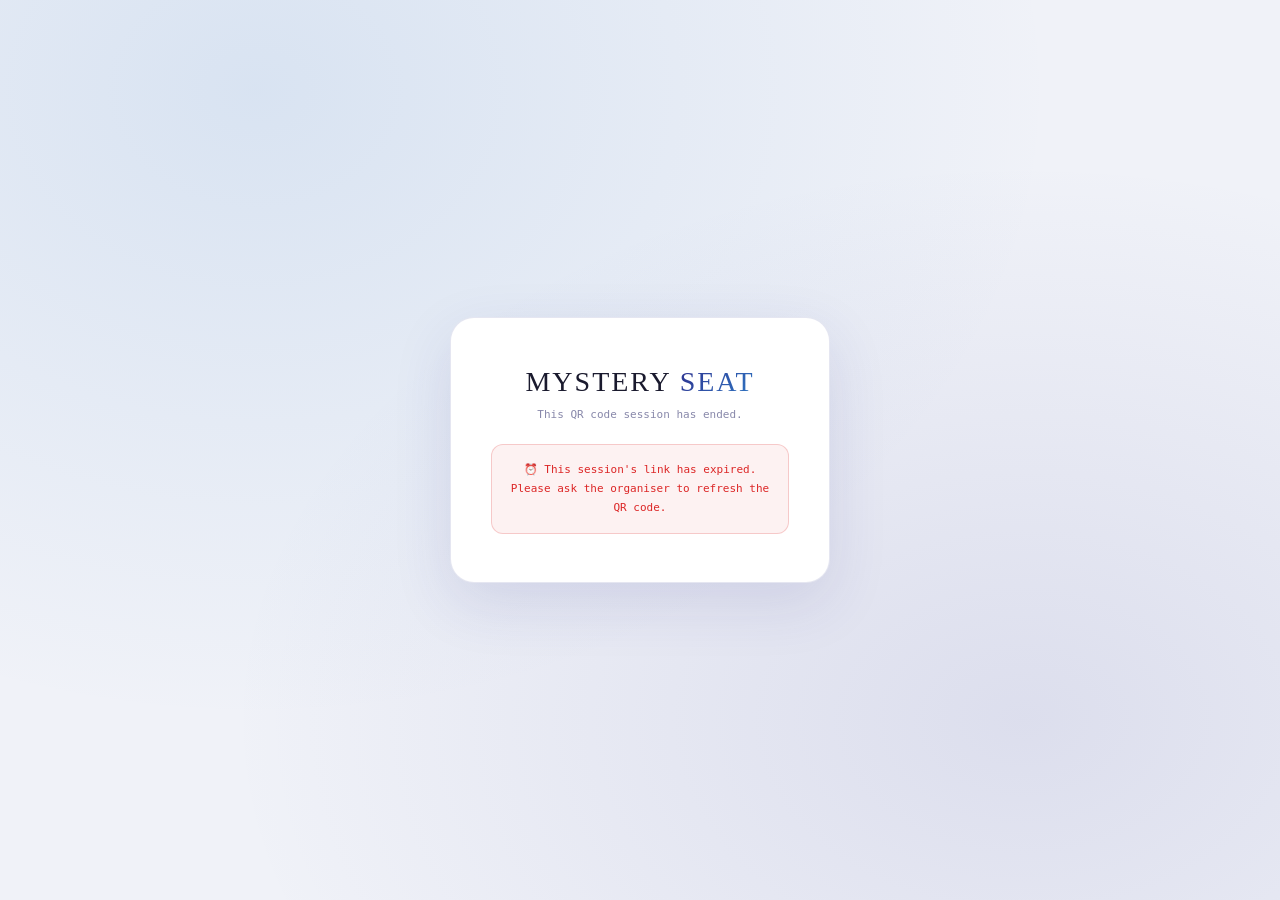
==== go.html @ 0a597416 "Create go.html" ====
<!DOCTYPE html>
<html lang="en">
<head>
<meta charset="UTF-8">
<meta name="viewport" content="width=device-width, initial-scale=1.0">
<title>Mystery Seat — Redirecting…</title>
<style>
  *, *::before, *::after { box-sizing: border-box; margin: 0; padding: 0; }
  body {
    font-family: 'DM Sans', sans-serif;
    background: #f0f2f8;
    background-image: radial-gradient(ellipse at 20% 10%, rgba(47,120,196,0.12) 0%, transparent 55%),
                      radial-gradient(ellipse at 80% 80%, rgba(46,48,142,0.10) 0%, transparent 55%);
    min-height: 100vh; display: flex; align-items: center; justify-content: center;
    color: #1a1a2e;
  }
  @import url('https://fonts.googleapis.com/css2?family=Bebas+Neue&family=DM+Mono:wght@400;500&family=DM+Sans:wght@400;500&display=swap');
  .box {
    background: #fff; border-radius: 24px; padding: 48px 40px;
    text-align: center; max-width: 380px; width: 100%;
    border: 1px solid rgba(46,48,142,0.12);
    box-shadow: 0 20px 60px rgba(46,48,142,0.12);
  }
  .spinner {
    width: 48px; height: 48px; border-radius: 50%;
    border: 3px solid rgba(46,48,142,0.15);
    border-top-color: #2E308E;
    animation: spin .8s linear infinite;
    margin: 0 auto 24px;
  }
  @keyframes spin { to { transform: rotate(360deg); } }
  .title {
    font-family: 'Bebas Neue', cursive;
    font-size: 28px; letter-spacing: 2px; margin-bottom: 8px;
  }
  .title span { background: linear-gradient(135deg, #2E308E, #2F78C4); -webkit-background-clip: text; -webkit-text-fill-color: transparent; }
  .sub {
    font-family: 'DM Mono', monospace; font-size: 11px;
    color: #8888aa; line-height: 1.7;
  }
  .expired {
    display: none; margin-top: 20px;
    background: rgba(220,38,38,0.06); border: 1px solid rgba(220,38,38,0.2);
    border-radius: 12px; padding: 16px;
    font-family: 'DM Mono', monospace; font-size: 11px;
    color: #dc2626; line-height: 1.7;
  }
</style>
</head>
<body>
<div class="box">
  <div class="spinner"></div>
  <div class="title">MYSTERY <span>SEAT</span></div>
  <div class="sub" id="msg">Checking your access…</div>
  <div class="expired" id="expiredBox">
    ⏰ This session's link has expired.<br>
    Please ask the organiser to refresh the QR code.
  </div>
</div>

<script>
  // ─────────────────────────────────────────────
  // UPDATE THIS LINE EACH SESSION
  // Format: TOKEN_SECRET-YYYYMMDD-AM  or  TOKEN_SECRET-YYYYMMDD-PM
  // AM  = midnight to 1:59 PM
  // PM  = 2:00 PM to midnight
  // ─────────────────────────────────────────────
  const CURRENT_TOKEN = 'msb2026-20260618-AM';
  // ─────────────────────────────────────────────

  const APP_URL = 'index.html'; // path to your main app file

  function redirect() {
    const url = `${APP_URL}?t=${encodeURIComponent(CURRENT_TOKEN)}`;
    document.getElementById('msg').textContent = 'Access granted — loading…';
    setTimeout(() => { window.location.replace(url); }, 600);
  }

  function showExpired() {
    document.querySelector('.spinner').style.display = 'none';
    document.getElementById('msg').textContent = 'This QR code session has ended.';
    document.getElementById('expiredBox').style.display = 'block';
  }

  // Optional: validate token is still current before redirecting
  // so expired go.html files show a friendly message instead of the gate error
  const TOKEN_SECRET = 'msb2026'; // must match index.html
  function getExpectedToken() {
    const now = new Date();
    const y = now.getFullYear();
    const m = String(now.getMonth() + 1).padStart(2, '0');
    const d = String(now.getDate()).padStart(2, '0');
    const slot = now.getHours() < 14 ? 'AM' : 'PM';
    return `${TOKEN_SECRET}-${y}${m}${d}-${slot}`;
  }

  if (CURRENT_TOKEN === getExpectedToken()) {
    redirect();
  } else {
    showExpired();
  }
</script>
</body>
</html>
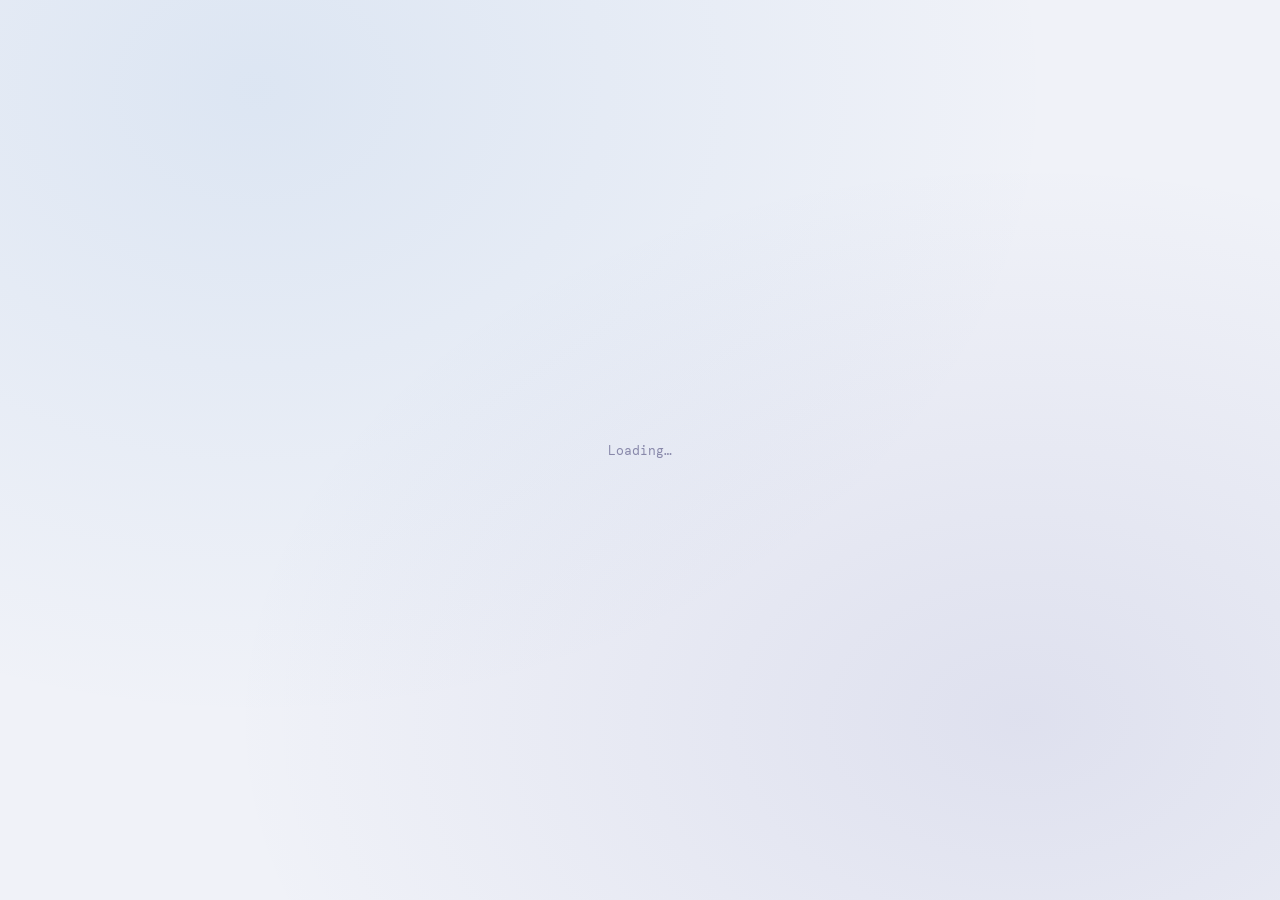
==== commit 5bb69a23: "Update go.html" ====
--- a/go.html
+++ b/go.html
@@ -1,105 +1,81 @@
-
 <!DOCTYPE html>
 <html lang="en">
 <head>
-<meta charset="UTF-8">
-<meta name="viewport" content="width=device-width, initial-scale=1.0">
-<title>Mystery Seat — Redirecting…</title>
-<style>
-  *, *::before, *::after { box-sizing: border-box; margin: 0; padding: 0; }
-  body {
-    font-family: 'DM Sans', sans-serif;
-    background: #f0f2f8;
-    background-image: radial-gradient(ellipse at 20% 10%, rgba(47,120,196,0.12) 0%, transparent 55%),
-                      radial-gradient(ellipse at 80% 80%, rgba(46,48,142,0.10) 0%, transparent 55%);
-    min-height: 100vh; display: flex; align-items: center; justify-content: center;
-    color: #1a1a2e;
-  }
-  @import url('https://fonts.googleapis.com/css2?family=Bebas+Neue&family=DM+Mono:wght@400;500&family=DM+Sans:wght@400;500&display=swap');
-  .box {
-    background: #fff; border-radius: 24px; padding: 48px 40px;
-    text-align: center; max-width: 380px; width: 100%;
-    border: 1px solid rgba(46,48,142,0.12);
-    box-shadow: 0 20px 60px rgba(46,48,142,0.12);
-  }
-  .spinner {
-    width: 48px; height: 48px; border-radius: 50%;
-    border: 3px solid rgba(46,48,142,0.15);
-    border-top-color: #2E308E;
-    animation: spin .8s linear infinite;
-    margin: 0 auto 24px;
-  }
-  @keyframes spin { to { transform: rotate(360deg); } }
-  .title {
-    font-family: 'Bebas Neue', cursive;
-    font-size: 28px; letter-spacing: 2px; margin-bottom: 8px;
-  }
-  .title span { background: linear-gradient(135deg, #2E308E, #2F78C4); -webkit-background-clip: text; -webkit-text-fill-color: transparent; }
-  .sub {
-    font-family: 'DM Mono', monospace; font-size: 11px;
-    color: #8888aa; line-height: 1.7;
-  }
-  .expired {
-    display: none; margin-top: 20px;
-    background: rgba(220,38,38,0.06); border: 1px solid rgba(220,38,38,0.2);
-    border-radius: 12px; padding: 16px;
-    font-family: 'DM Mono', monospace; font-size: 11px;
-    color: #dc2626; line-height: 1.7;
-  }
-</style>
+  <meta charset="UTF-8" />
+  <meta name="viewport" content="width=device-width, initial-scale=1.0" />
+  <title>Seat Booking</title>
+  <link href="https://fonts.googleapis.com/css2?family=Bebas+Neue&family=DM+Mono:wght@400;500&family=DM+Sans:wght@400;500&display=swap" rel="stylesheet" />
+  <style>
+    *, *::before, *::after { box-sizing: border-box; margin: 0; padding: 0; }
+    body {
+      font-family: 'DM Sans', sans-serif;
+      background: #f0f2f8;
+      background-image:
+        radial-gradient(ellipse at 20% 10%, rgba(47,120,196,.12) 0%, transparent 55%),
+        radial-gradient(ellipse at 80% 80%, rgba(46,48,142,.10) 0%, transparent 55%);
+      min-height: 100vh;
+      display: flex; align-items: center; justify-content: center; padding: 20px;
+      color: #1a1a2e;
+    }
+    .box {
+      background: #fff; border-radius: 24px; width: 100%; max-width: 380px;
+      overflow: hidden; text-align: center;
+      border: 1px solid rgba(46,48,142,.12);
+      box-shadow: 0 20px 60px rgba(46,48,142,.12);
+    }
+    .stripe { height: 5px; background: linear-gradient(135deg, #2E308E, #2F78C4); }
+    .inner  { padding: 40px 28px 36px; }
+    .spinner {
+      width: 44px; height: 44px; border-radius: 50%;
+      border: 3px solid rgba(46,48,142,.15);
+      border-top-color: #2E308E;
+      animation: spin .8s linear infinite;
+      margin: 0 auto 24px;
+    }
+    @keyframes spin { to { transform: rotate(360deg); } }
+    .title { font-family: 'Bebas Neue', cursive; font-size: 28px; letter-spacing: 2px; margin-bottom: 8px; }
+    .title span {
+      background: linear-gradient(135deg, #2E308E, #2F78C4);
+      -webkit-background-clip: text; -webkit-text-fill-color: transparent; background-clip: text;
+    }
+    .msg { font-family: 'DM Mono', monospace; font-size: 11px; color: #8888aa; line-height: 1.7; }
+  </style>
 </head>
 <body>
 <div class="box">
-  <div class="spinner"></div>
-  <div class="title">MYSTERY <span>SEAT</span></div>
-  <div class="sub" id="msg">Checking your access…</div>
-  <div class="expired" id="expiredBox">
-    ⏰ This session's link has expired.<br>
-    Please ask the organiser to refresh the QR code.
+  <div class="stripe"></div>
+  <div class="inner">
+    <div class="spinner" id="spinner"></div>
+    <div class="title">Seat <span>Booking</span></div>
+    <div class="msg" id="msg">Checking your access…</div>
   </div>
 </div>
 
 <script>
-  // ─────────────────────────────────────────────
-  // UPDATE THIS LINE EACH SESSION
-  // Format: TOKEN_SECRET-YYYYMMDD-AM  or  TOKEN_SECRET-YYYYMMDD-PM
-  // AM  = midnight to 1:59 PM
-  // PM  = 2:00 PM to midnight
-  // ─────────────────────────────────────────────
-  const CURRENT_TOKEN = 'msb2026-20260618-AM';
-  // ─────────────────────────────────────────────
+  // ── TOKEN SECRET ────────────────────────────────────────────
+  // Must match VITE_TOKEN_SECRET in your .env file
+  const TOKEN_SECRET = 'msb2026'
+  // ───────────────────────────────────────────────────────────
+  // No manual updates needed — token is calculated automatically
+  // from today's date and time (AM before 2PM, PM after 2PM)
+  // ───────────────────────────────────────────────────────────
 
-  const APP_URL = 'index.html'; // path to your main app file
-
-  function redirect() {
-    const url = `${APP_URL}?t=${encodeURIComponent(CURRENT_TOKEN)}`;
-    document.getElementById('msg').textContent = 'Access granted — loading…';
-    setTimeout(() => { window.location.replace(url); }, 600);
+  function getToken() {
+    const now  = new Date()
+    const y    = now.getFullYear()
+    const m    = String(now.getMonth() + 1).padStart(2, '0')
+    const d    = String(now.getDate()).padStart(2, '0')
+    const slot = now.getHours() < 14 ? 'AM' : 'PM'
+    return `${TOKEN_SECRET}-${y}${m}${d}-${slot}`
   }
 
-  function showExpired() {
-    document.querySelector('.spinner').style.display = 'none';
-    document.getElementById('msg').textContent = 'This QR code session has ended.';
-    document.getElementById('expiredBox').style.display = 'block';
-  }
+  // Redirect to the React app with the current valid token
+  const base  = window.location.href.replace(/\/go\.html.*$/, '')
+  const token = getToken()
+  const dest  = `${base}/index.html?t=${encodeURIComponent(token)}`
 
-  // Optional: validate token is still current before redirecting
-  // so expired go.html files show a friendly message instead of the gate error
-  const TOKEN_SECRET = 'msb2026'; // must match index.html
-  function getExpectedToken() {
-    const now = new Date();
-    const y = now.getFullYear();
-    const m = String(now.getMonth() + 1).padStart(2, '0');
-    const d = String(now.getDate()).padStart(2, '0');
-    const slot = now.getHours() < 14 ? 'AM' : 'PM';
-    return `${TOKEN_SECRET}-${y}${m}${d}-${slot}`;
-  }
-
-  if (CURRENT_TOKEN === getExpectedToken()) {
-    redirect();
-  } else {
-    showExpired();
-  }
+  document.getElementById('msg').textContent = 'Access confirmed — loading…'
+  setTimeout(() => { window.location.replace(dest) }, 500)
 </script>
 </body>
 </html>
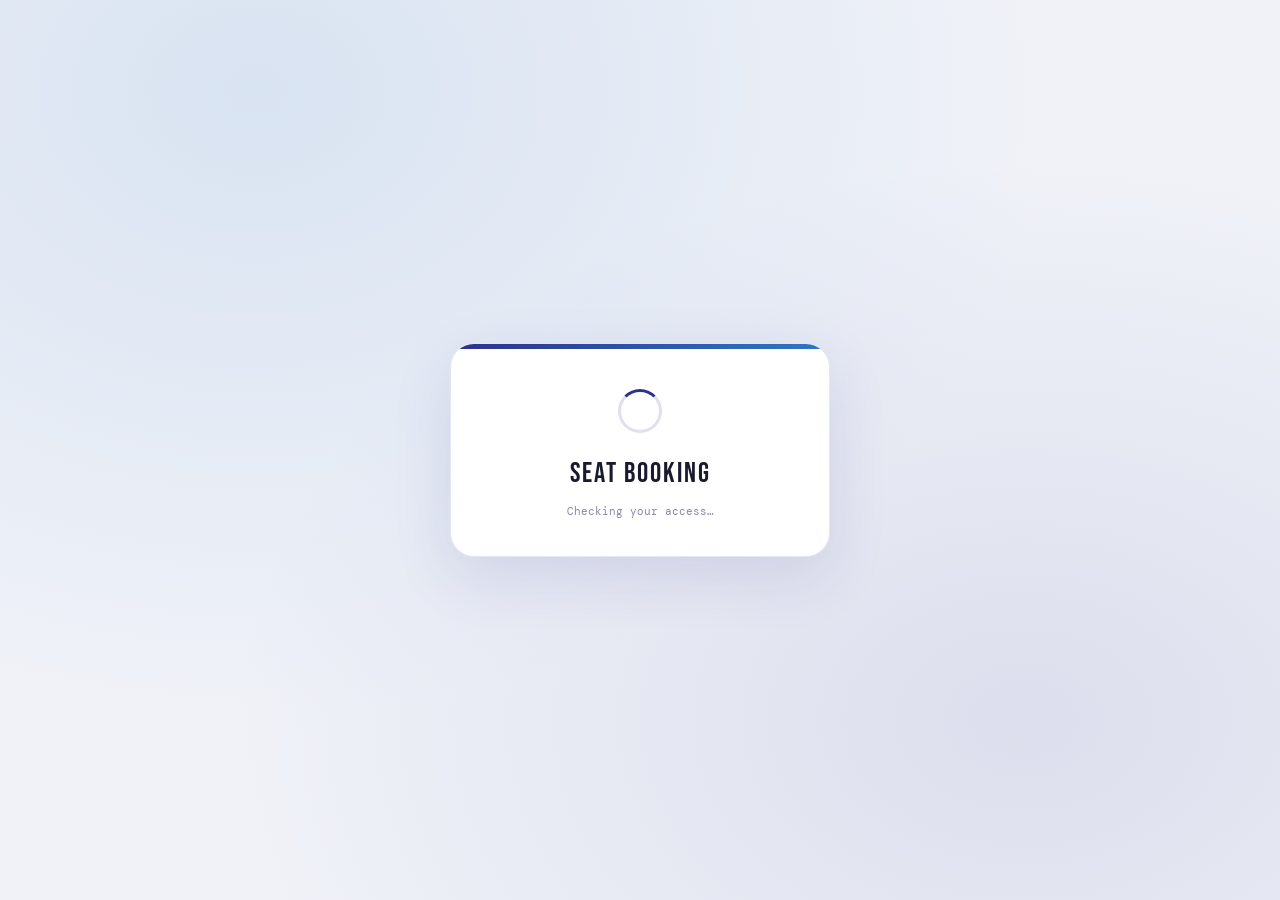
==== commit c966be77: "Update go.html" ====
--- a/go.html
+++ b/go.html
@@ -6,39 +6,17 @@
   <title>Seat Booking</title>
   <link href="https://fonts.googleapis.com/css2?family=Bebas+Neue&family=DM+Mono:wght@400;500&family=DM+Sans:wght@400;500&display=swap" rel="stylesheet" />
   <style>
-    *, *::before, *::after { box-sizing: border-box; margin: 0; padding: 0; }
-    body {
-      font-family: 'DM Sans', sans-serif;
-      background: #f0f2f8;
-      background-image:
-        radial-gradient(ellipse at 20% 10%, rgba(47,120,196,.12) 0%, transparent 55%),
-        radial-gradient(ellipse at 80% 80%, rgba(46,48,142,.10) 0%, transparent 55%);
-      min-height: 100vh;
-      display: flex; align-items: center; justify-content: center; padding: 20px;
-      color: #1a1a2e;
-    }
-    .box {
-      background: #fff; border-radius: 24px; width: 100%; max-width: 380px;
-      overflow: hidden; text-align: center;
-      border: 1px solid rgba(46,48,142,.12);
-      box-shadow: 0 20px 60px rgba(46,48,142,.12);
-    }
-    .stripe { height: 5px; background: linear-gradient(135deg, #2E308E, #2F78C4); }
-    .inner  { padding: 40px 28px 36px; }
-    .spinner {
-      width: 44px; height: 44px; border-radius: 50%;
-      border: 3px solid rgba(46,48,142,.15);
-      border-top-color: #2E308E;
-      animation: spin .8s linear infinite;
-      margin: 0 auto 24px;
-    }
-    @keyframes spin { to { transform: rotate(360deg); } }
-    .title { font-family: 'Bebas Neue', cursive; font-size: 28px; letter-spacing: 2px; margin-bottom: 8px; }
-    .title span {
-      background: linear-gradient(135deg, #2E308E, #2F78C4);
-      -webkit-background-clip: text; -webkit-text-fill-color: transparent; background-clip: text;
-    }
-    .msg { font-family: 'DM Mono', monospace; font-size: 11px; color: #8888aa; line-height: 1.7; }
+    *,*::before,*::after{box-sizing:border-box;margin:0;padding:0}
+    body{font-family:'DM Sans',sans-serif;background:#f0f2f8;background-image:radial-gradient(ellipse at 20% 10%,rgba(47,120,196,.12) 0%,transparent 55%),radial-gradient(ellipse at 80% 80%,rgba(46,48,142,.10) 0%,transparent 55%);min-height:100vh;display:flex;align-items:center;justify-content:center;padding:20px;color:#1a1a2e}
+    .box{background:#fff;border-radius:24px;width:100%;max-width:380px;overflow:hidden;text-align:center;border:1px solid rgba(46,48,142,.12);box-shadow:0 20px 60px rgba(46,48,142,.12)}
+    .stripe{height:5px;background:linear-gradient(135deg,#2E308E,#2F78C4)}
+    .inner{padding:40px 28px 36px}
+    .spinner{width:44px;height:44px;border-radius:50%;border:3px solid rgba(46,48,142,.15);border-top-color:#2E308E;animation:spin .8s linear infinite;margin:0 auto 24px}
+    @keyframes spin{to{transform:rotate(360deg)}}
+    .title{font-family:'Bebas Neue',cursive;font-size:28px;letter-spacing:2px;margin-bottom:4px}
+    .loc{font-family:'DM Mono',monospace;font-size:13px;font-weight:600;letter-spacing:1px;margin-bottom:12px;background:linear-gradient(135deg,#2E308E,#2F78C4);-webkit-background-clip:text;-webkit-text-fill-color:transparent;background-clip:text}
+    .msg{font-family:'DM Mono',monospace;font-size:11px;color:#8888aa;line-height:1.7}
+    .expired{display:none;margin-top:20px;background:rgba(220,38,38,.06);border:1px solid rgba(220,38,38,.2);border-radius:12px;padding:16px;font-family:'DM Mono',monospace;font-size:11px;color:#dc2626;line-height:1.8}
   </style>
 </head>
 <body>
@@ -46,36 +24,46 @@
   <div class="stripe"></div>
   <div class="inner">
     <div class="spinner" id="spinner"></div>
-    <div class="title">Seat <span>Booking</span></div>
+    <div class="title">Seat Booking</div>
+    <div class="loc" id="locLabel"></div>
     <div class="msg" id="msg">Checking your access…</div>
+    <div class="expired" id="expiredBox">
+      ⏰ This session has ended.<br>Please ask the organiser to update the QR code.
+    </div>
   </div>
 </div>
+<script>
+  // Token secret — must match VITE_TOKEN_SECRET in .env
+  const TOKEN_SECRET = 'msb2026'
 
-<script>
-  // ── TOKEN SECRET ────────────────────────────────────────────
-  // Must match VITE_TOKEN_SECRET in your .env file
-  const TOKEN_SECRET = 'msb2026'
-  // ───────────────────────────────────────────────────────────
-  // No manual updates needed — token is calculated automatically
-  // from today's date and time (AM before 2PM, PM after 2PM)
-  // ───────────────────────────────────────────────────────────
-
-  function getToken() {
+  function getToken(location) {
     const now  = new Date()
     const y    = now.getFullYear()
     const m    = String(now.getMonth() + 1).padStart(2, '0')
     const d    = String(now.getDate()).padStart(2, '0')
     const slot = now.getHours() < 14 ? 'AM' : 'PM'
-    return `${TOKEN_SECRET}-${y}${m}${d}-${slot}`
+    return `${TOKEN_SECRET}-${y}${m}${d}-${slot}-${location}`
   }
 
-  // Redirect to the React app with the current valid token
-  const base  = window.location.href.replace(/\/go\.html.*$/, '')
-  const token = getToken()
-  const dest  = `${base}/index.html?t=${encodeURIComponent(token)}`
+  // Read ?loc=Neon or ?loc=MBP from URL
+  const params   = new URLSearchParams(window.location.search)
+  const location = params.get('loc') // 'Neon' or 'MBP'
 
-  document.getElementById('msg').textContent = 'Access confirmed — loading…'
-  setTimeout(() => { window.location.replace(dest) }, 500)
+  if (!location || !['Neon','MBP'].includes(location)) {
+    document.getElementById('spinner').style.display = 'none'
+    document.getElementById('msg').textContent = 'Invalid QR code. Please scan the correct QR.'
+    document.getElementById('expiredBox').style.display = 'block'
+    document.getElementById('expiredBox').textContent = '❌ No location specified in this QR code.'
+  } else {
+    document.getElementById('locLabel').textContent =
+      (location === 'Neon' ? '🌟 ' : '🏢 ') + location
+    const token = getToken(location)
+    const base  = window.location.href.replace(/\/go\.html.*$/, '')
+    document.getElementById('msg').textContent = 'Access confirmed — loading…'
+    setTimeout(() => {
+      window.location.replace(`${base}/index.html?t=${encodeURIComponent(token)}`)
+    }, 500)
+  }
 </script>
 </body>
 </html>
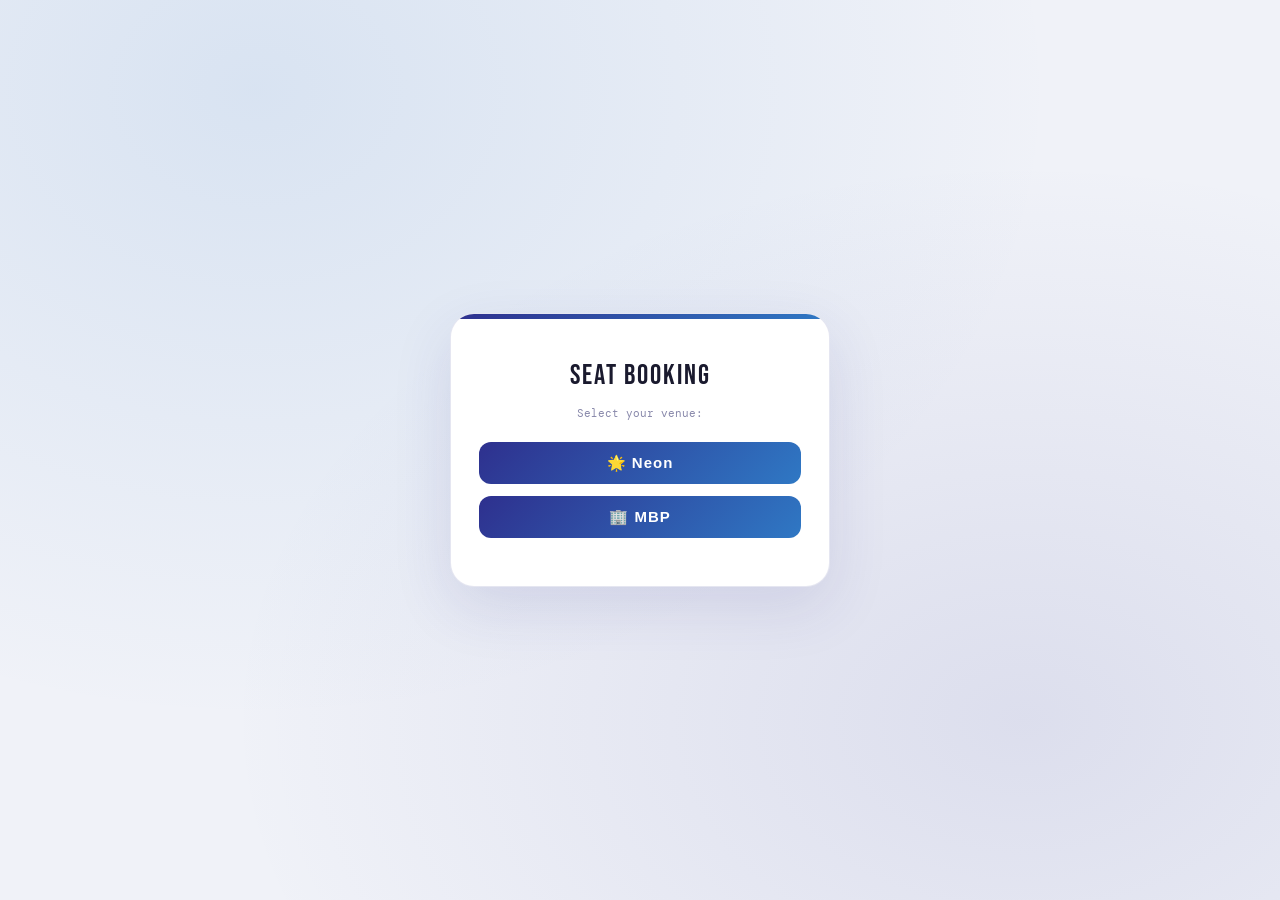
==== commit 38e9cada: "Update go.html" ====
--- a/go.html
+++ b/go.html
@@ -1,3 +1,4 @@
+
 <!DOCTYPE html>
 <html lang="en">
 <head>
@@ -16,7 +17,10 @@
     .title{font-family:'Bebas Neue',cursive;font-size:28px;letter-spacing:2px;margin-bottom:4px}
     .loc{font-family:'DM Mono',monospace;font-size:13px;font-weight:600;letter-spacing:1px;margin-bottom:12px;background:linear-gradient(135deg,#2E308E,#2F78C4);-webkit-background-clip:text;-webkit-text-fill-color:transparent;background-clip:text}
     .msg{font-family:'DM Mono',monospace;font-size:11px;color:#8888aa;line-height:1.7}
-    .expired{display:none;margin-top:20px;background:rgba(220,38,38,.06);border:1px solid rgba(220,38,38,.2);border-radius:12px;padding:16px;font-family:'DM Mono',monospace;font-size:11px;color:#dc2626;line-height:1.8}
+    .pick{display:none;margin-top:20px;gap:12px;flex-direction:column}
+    .pickBtn{padding:12px 20px;border:none;border-radius:12px;background:linear-gradient(135deg,#2E308E,#2F78C4);color:#fff;font-family:'DM Sans',sans-serif;font-size:15px;font-weight:600;cursor:pointer;letter-spacing:1px}
+    .pickBtn:hover{opacity:.9}
+    .debug{margin-top:12px;font-family:'DM Mono',monospace;font-size:9px;color:#ccc;word-break:break-all}
   </style>
 </head>
 <body>
@@ -27,42 +31,58 @@
     <div class="title">Seat Booking</div>
     <div class="loc" id="locLabel"></div>
     <div class="msg" id="msg">Checking your access…</div>
-    <div class="expired" id="expiredBox">
-      ⏰ This session has ended.<br>Please ask the organiser to update the QR code.
+    <div class="pick" id="pick">
+      <button class="pickBtn" onclick="go('Neon')">🌟 Neon</button>
+      <button class="pickBtn" onclick="go('MBP')">🏢 MBP</button>
     </div>
+    <div class="debug" id="debug"></div>
   </div>
 </div>
+
 <script>
-  // Token secret — must match VITE_TOKEN_SECRET in .env
   const TOKEN_SECRET = 'msb2026'
 
-  function getToken(location) {
+  function getToken(loc) {
     const now  = new Date()
     const y    = now.getFullYear()
     const m    = String(now.getMonth() + 1).padStart(2, '0')
     const d    = String(now.getDate()).padStart(2, '0')
     const slot = now.getHours() < 14 ? 'AM' : 'PM'
-    return `${TOKEN_SECRET}-${y}${m}${d}-${slot}-${location}`
+    return TOKEN_SECRET + '-' + y + m + d + '-' + slot + '-' + loc
   }
 
-  // Read ?loc=Neon or ?loc=MBP from URL
-  const params   = new URLSearchParams(window.location.search)
-  const location = params.get('loc') // 'Neon' or 'MBP'
+  function go(loc) {
+    var token = getToken(loc)
 
-  if (!location || !['Neon','MBP'].includes(location)) {
+    // Build the app URL — same origin, same path prefix, just index.html
+    // e.g. https://pksarath007.github.io/mystery-seat-booking/go.html
+    //   → https://pksarath007.github.io/mystery-seat-booking/index.html?t=...
+    var currentPath = window.location.pathname  // /mystery-seat-booking/go.html
+    var basePath    = currentPath.replace('go.html', '')  // /mystery-seat-booking/
+    var dest        = window.location.origin + basePath + 'index.html?t=' + encodeURIComponent(token)
+
+    document.getElementById('debug').textContent = '→ ' + dest
+    document.getElementById('msg').textContent = 'Redirecting to ' + loc + '…'
+    document.getElementById('spinner').style.display = 'block'
+
+    setTimeout(function() {
+      window.location.replace(dest)
+    }, 300)
+  }
+
+  // Read ?loc= param
+  var params = new URLSearchParams(window.location.search)
+  var loc    = params.get('loc')
+
+  if (loc && (loc === 'Neon' || loc === 'MBP')) {
+    document.getElementById('locLabel').textContent = (loc === 'Neon' ? '🌟 ' : '🏢 ') + loc
+    document.getElementById('msg').textContent = 'Access confirmed — loading…'
+    go(loc)
+  } else {
+    // No loc param — show manual picker
     document.getElementById('spinner').style.display = 'none'
-    document.getElementById('msg').textContent = 'Invalid QR code. Please scan the correct QR.'
-    document.getElementById('expiredBox').style.display = 'block'
-    document.getElementById('expiredBox').textContent = '❌ No location specified in this QR code.'
-  } else {
-    document.getElementById('locLabel').textContent =
-      (location === 'Neon' ? '🌟 ' : '🏢 ') + location
-    const token = getToken(location)
-    const base  = window.location.href.replace(/\/go\.html.*$/, '')
-    document.getElementById('msg').textContent = 'Access confirmed — loading…'
-    setTimeout(() => {
-      window.location.replace(`${base}/index.html?t=${encodeURIComponent(token)}`)
-    }, 500)
+    document.getElementById('msg').textContent = 'Select your venue:'
+    document.getElementById('pick').style.display = 'flex'
   }
 </script>
 </body>
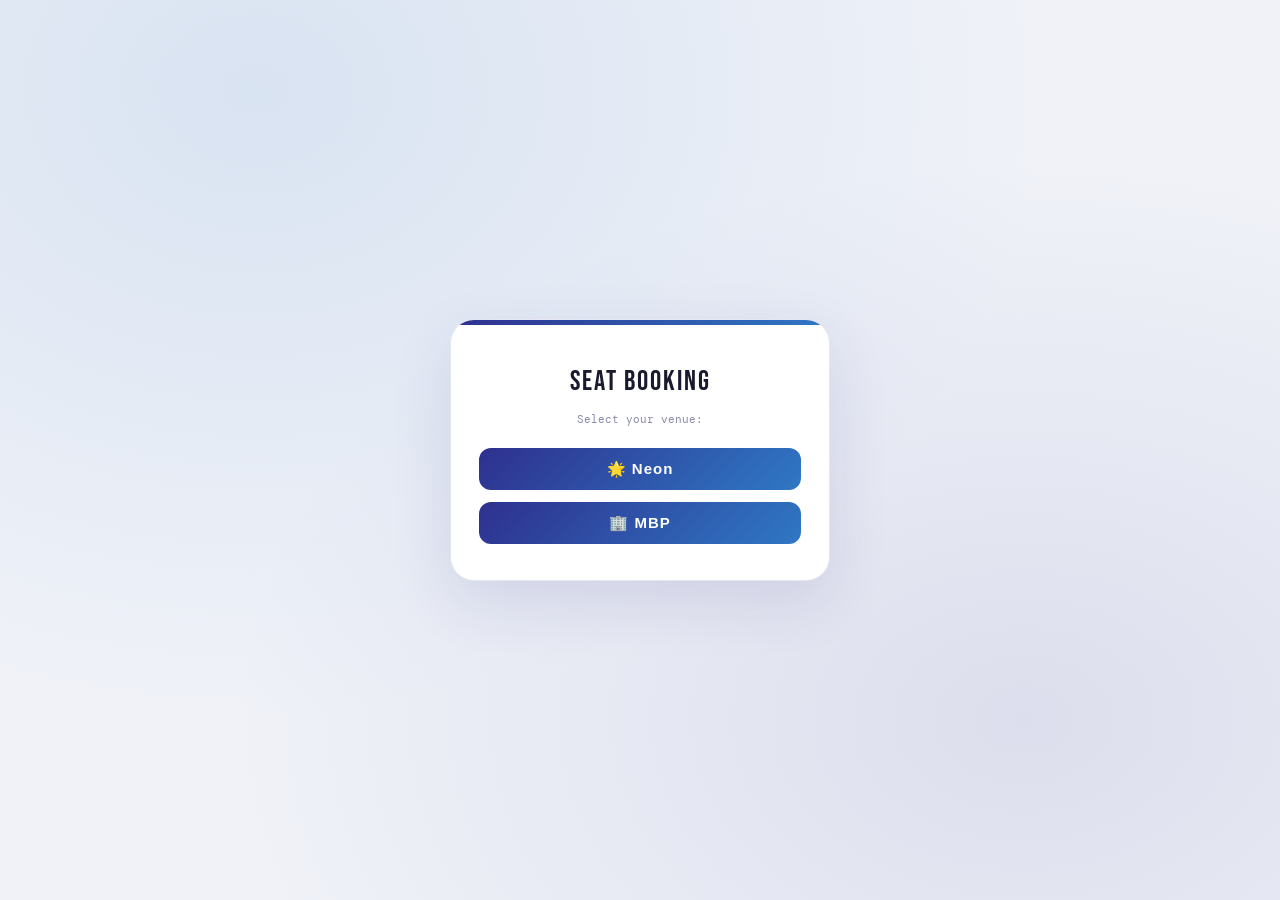
==== commit 2211cbe1: "Update go.html" ====
--- a/go.html
+++ b/go.html
@@ -1,4 +1,3 @@
-
 <!DOCTYPE html>
 <html lang="en">
 <head>
@@ -20,7 +19,6 @@
     .pick{display:none;margin-top:20px;gap:12px;flex-direction:column}
     .pickBtn{padding:12px 20px;border:none;border-radius:12px;background:linear-gradient(135deg,#2E308E,#2F78C4);color:#fff;font-family:'DM Sans',sans-serif;font-size:15px;font-weight:600;cursor:pointer;letter-spacing:1px}
     .pickBtn:hover{opacity:.9}
-    .debug{margin-top:12px;font-family:'DM Mono',monospace;font-size:9px;color:#ccc;word-break:break-all}
   </style>
 </head>
 <body>
@@ -35,42 +33,49 @@
       <button class="pickBtn" onclick="go('Neon')">🌟 Neon</button>
       <button class="pickBtn" onclick="go('MBP')">🏢 MBP</button>
     </div>
-    <div class="debug" id="debug"></div>
   </div>
 </div>
 
 <script>
-  const TOKEN_SECRET = 'msb2026'
+  var TOKEN_SECRET = 'msb2026'
 
   function getToken(loc) {
-    const now  = new Date()
-    const y    = now.getFullYear()
-    const m    = String(now.getMonth() + 1).padStart(2, '0')
-    const d    = String(now.getDate()).padStart(2, '0')
-    const slot = now.getHours() < 14 ? 'AM' : 'PM'
+    var now  = new Date()
+    var y    = now.getFullYear()
+    var m    = String(now.getMonth() + 1).padStart(2, '0')
+    var d    = String(now.getDate()).padStart(2, '0')
+    var slot = now.getHours() < 14 ? 'AM' : 'PM'
     return TOKEN_SECRET + '-' + y + m + d + '-' + slot + '-' + loc
   }
 
   function go(loc) {
     var token = getToken(loc)
+    var t     = encodeURIComponent(token)
 
-    // Build the app URL — same origin, same path prefix, just index.html
-    // e.g. https://pksarath007.github.io/mystery-seat-booking/go.html
-    //   → https://pksarath007.github.io/mystery-seat-booking/index.html?t=...
-    var currentPath = window.location.pathname  // /mystery-seat-booking/go.html
-    var basePath    = currentPath.replace('go.html', '')  // /mystery-seat-booking/
-    var dest        = window.location.origin + basePath + 'index.html?t=' + encodeURIComponent(token)
+    // Detect environment and build correct URL
+    var origin   = window.location.origin        // https://pksarath007.github.io
+    var pathname = window.location.pathname      // /mystery-seat-booking/go.html
+    var repoPath = pathname.replace(/\/go\.html.*/, '') // /mystery-seat-booking
 
-    document.getElementById('debug').textContent = '→ ' + dest
-    document.getElementById('msg').textContent = 'Redirecting to ' + loc + '…'
-    document.getElementById('spinner').style.display = 'block'
+    var dest
+
+    if (origin.indexOf('localhost') !== -1 || origin.indexOf('127.0.0.1') !== -1) {
+      // Local Vite dev server — use root path
+      dest = origin + repoPath.replace(/\/[^/]*$/, '') + '/?t=' + t
+      // If repoPath is just '' or '/', go to root
+      if (!repoPath || repoPath === '/') dest = origin + '/?t=' + t
+    } else {
+      // GitHub Pages or any static host — use root of repo folder
+      dest = origin + repoPath + '/?t=' + t
+    }
+
+    document.getElementById('msg').textContent = 'Loading ' + loc + ' booking…'
 
     setTimeout(function() {
       window.location.replace(dest)
     }, 300)
   }
 
-  // Read ?loc= param
   var params = new URLSearchParams(window.location.search)
   var loc    = params.get('loc')
 
@@ -79,7 +84,6 @@
     document.getElementById('msg').textContent = 'Access confirmed — loading…'
     go(loc)
   } else {
-    // No loc param — show manual picker
     document.getElementById('spinner').style.display = 'none'
     document.getElementById('msg').textContent = 'Select your venue:'
     document.getElementById('pick').style.display = 'flex'
